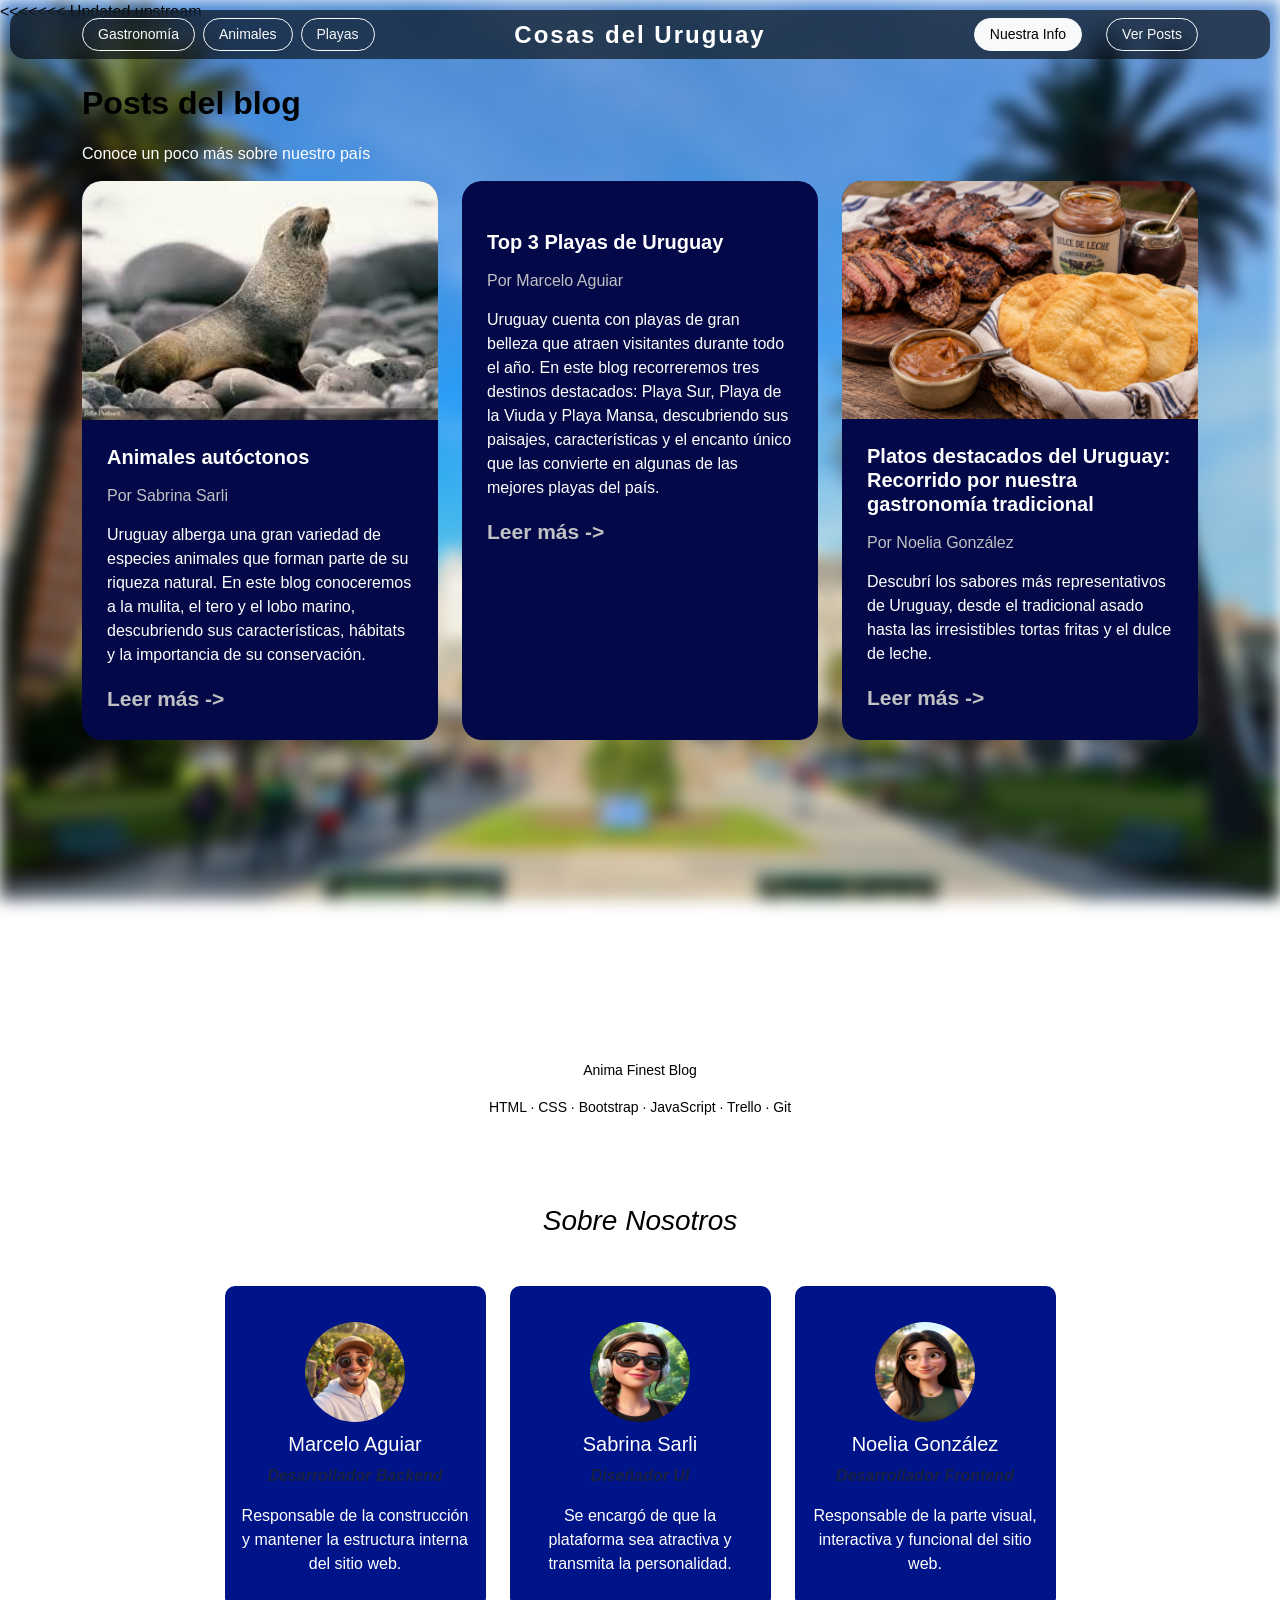
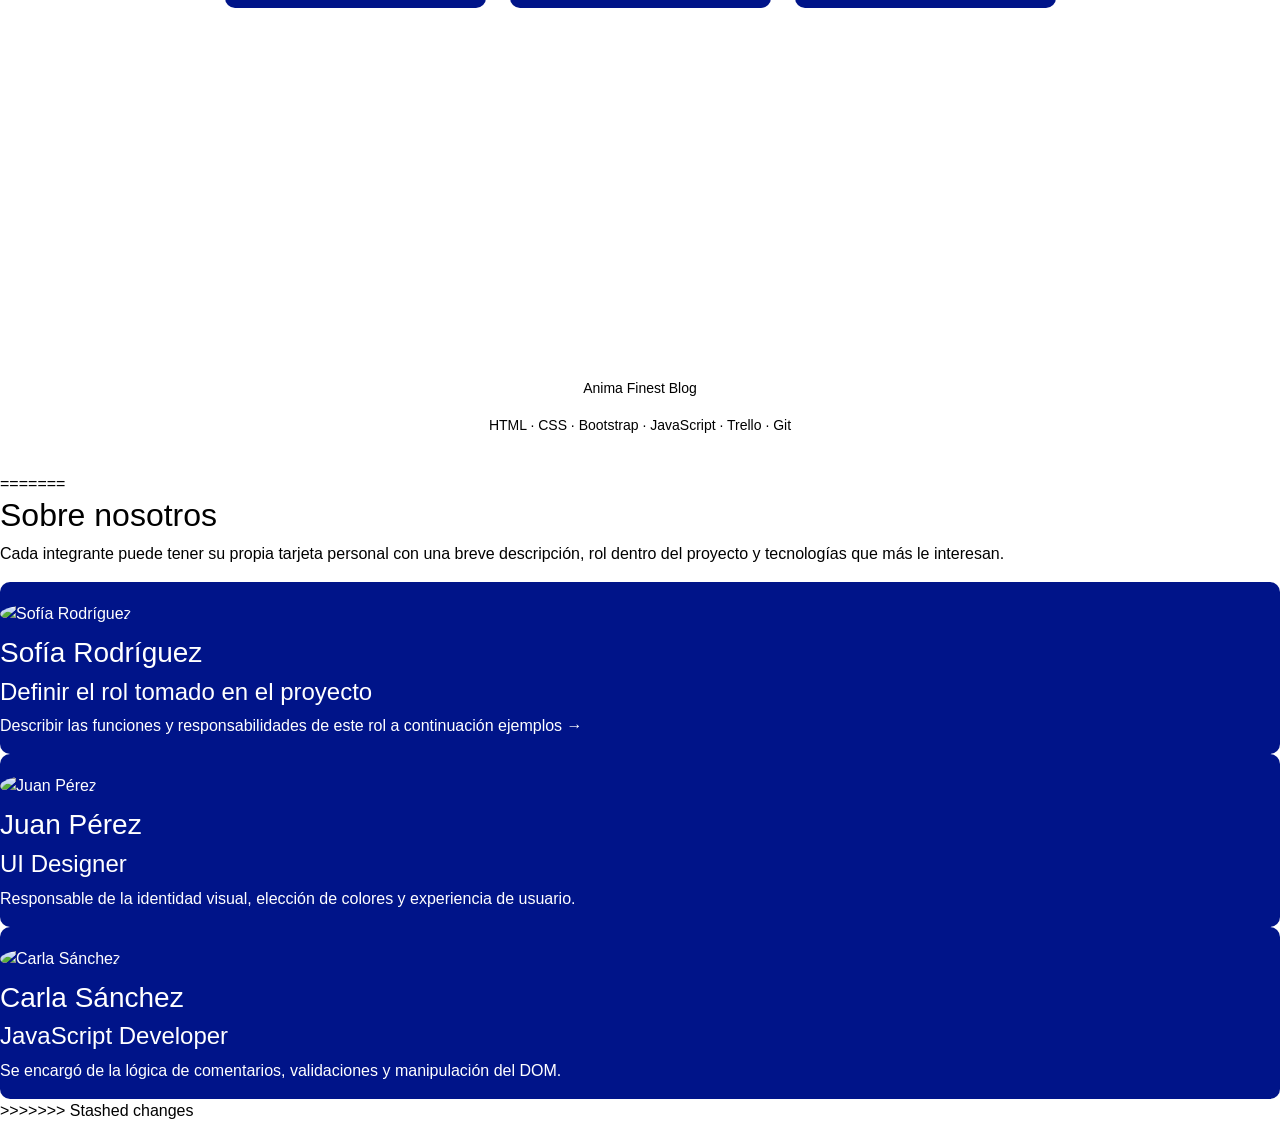
==== index.html @ 92f4dfc9 "Merge branch 'main' into Sabrina" ====
<!DOCTYPE html>
<html lang="es">
<head>
<<<<<<< Updated upstream
<meta charset="UTF-8">
<meta name="viewport" content="width=device-width, initial-scale=1.0">
<title>Sobre nosotros</title>
<link href="https://cdn.jsdelivr.net/npm/bootstrap@5.3.0/dist/css/bootstrap.min.css" rel="stylesheet">
<link rel="stylesheet" href="styles.css">
<style>
    
</style>
</head>
<body>

    <link 
    href="https://cdn.jsdelivr.net/npm/bootstrap@5.3.8/dist/css/bootstrap.min.css" 
    rel="stylesheet" 
    integrity="sha384-sRIl4kxILFvY47J16cr9ZwB07vP4J8+LH7qKQnuqkuIAvNWLzeN8tE5YBujZqJLB" 
    crossorigin="anonymous">
    <meta charset="UTF-8">
    <meta name="viewport" content="width=device-width, initial-scale=1.0">
    <title>Proyecto Blog</title>
    <link rel="stylesheet" href="styles.css">
</head>
<body>
<div class="imagen-fondo"></div>


<nav class="navbar navbar-expand-lg navbar-dark fixed-top custom-navbar">
  <div class="container position-relative">

    
    <div class="d-flex gap-2">
      <a href="Noe.html" class="btn btn-outline-light btn-sm">Gastronomía</a>
      <a href="animales.html" class="btn btn-outline-light btn-sm">Animales</a>
      <a href="Marce.html" class="btn btn-outline-light btn-sm">Playas</a>
    </div>

    
    <a class="navbar-brand titulo-centro">Cosas del Uruguay</a>

  
    <div class="d-flex gap-4">
      <a class="btn btn-light btn-sm">Nuestra Info</a>
      <a href="index.html" class="btn btn-outline-light btn-sm">Ver Posts</a>
    </div>

  </div>
</nav>



    <div class="container">
    <h2 class="titulo-posts">Posts del blog</h2>
    <p class="subtitulo-posts">Conoce un poco más sobre nuestro país</p>
        <div class="row">

            <div class="col">
                <div class="blog">
                <img src="imagenes/dospelosclaro.jpg" class="img-fluid img-post" alt="">
                    <div class="contenido-blog">
                    <h4>Animales autóctonos</h4>
                    <p class="autor">Por Sabrina Sarli</p>
                    <p class="descripcion">Uruguay alberga una gran variedad de especies animales que forman parte de su riqueza natural. 
                        En este blog conoceremos a la mulita, el tero y el lobo marino, descubriendo sus características, hábitats y la importancia de su conservación.</p>
                    <a href="animales.html">Leer más -></a>
                    </div>
                </div>
            </div>

            <div class="col">
                <div class="blog">
                <img src="imagenes/playa de la viuda.jpg" class="img-fluid img-post" alt="">
                    <div class="contenido-blog">
                    <h4> Top 3 Playas de Uruguay</h4>
                    <p class="autor">Por Marcelo Aguiar</p>
                    <p class="descripcion">Uruguay cuenta con playas de gran belleza que atraen visitantes durante todo el año. 
                        En este blog recorreremos tres destinos destacados: Playa Sur, Playa de la Viuda y Playa Mansa, descubriendo sus paisajes, 
                        características y el encanto único que las convierte en algunas de las mejores playas del país.</p>
                    <a href="Marce.html">Leer más -></a>
                    </div>
                </div>
            </div>

            <div class="col">
                <div class="blog">
                <img src="imagenes/gastronomia-blog-noe.png" class="img-fluid img-post" alt="imagen demostrativa de la gastronomía uruguaya, 
                muestra asado, dulce de leche y tortas fritas sobre una mesa">
                    <div class="contenido-blog">
                    <h4>Platos destacados del Uruguay: Recorrido por nuestra gastronomía tradicional</h4>
                    <p class="autor">Por Noelia González</p>
                    <p class="descripcion">Descubrí los sabores más representativos de Uruguay, desde el tradicional asado 
                        hasta las irresistibles tortas fritas y el dulce de leche.</p>
                    <a href="Noe.html">Leer más -></a>
                    </div>
                </div>
            </div>
        </div>
    </div>

     <div id="footer">
    <p>Anima Finest Blog</p>
    <p>HTML · CSS · Bootstrap · JavaScript · Trello · Git</p>
  </div>
    
    <div class="team-section">
<h2 class="text-capitalize fst-italic fs-3">Sobre nosotros</h2>

<div class="container mt-5">
<div class="row justify-content-center">

<div class="col-md-3">
<div class="card p-3">
<img src="/imagenes/marcelo-lentes.png" alt="Marce">
<h5>Marcelo Aguiar</h5>
<p class="text-muted"><b><em>Desarrollador Backend</em></b></p>
<p>Responsable de la construcción y mantener la estructura interna del sitio web.</p>
</div>
</div>

        
<div class="col-md-3">
<div class="card p-3">
<img src="/imagenes/sabrina.jpeg" alt="Sabri">
<h5>Sabrina Sarli</h5>
<p class="text-muted"><b><em>Diseñador UI</em></b></p>
<p>Se encargó de que la plataforma sea atractiva y transmita la personalidad.</p>
</div>
</div>




<div class="col-md-3">
<div class="card p-3">
<img src="/imagenes/WhatsApp Image 2026-06-11 at 22.49.20.jpeg" alt="Noe">
<h5>Noelia González</h5>
<p class="text-muted"><b><em>Desarrollador Frontend</em></b></p>
<p>Responsable de la parte visual, interactiva y funcional del sitio web.</p>
</div>
</div>
</div>
</div>
</div>

<div id="footer">
<p>Anima Finest Blog</p>
<p>HTML · CSS · Bootstrap · JavaScript · Trello · Git</p>
</div>
=======
    <meta charset="UTF-8">
    <meta name="viewport" content="width=device-width, initial-scale=1.0">
    <title>Sobre Nosotros - Tarjetas de Equipo</title>
    <link rel="stylesheet" href="style.css">
</head>
<body>

<div class="about-section">
<h2 class="section-title">Sobre nosotros</h2>
<p class="section-subtitle">Cada integrante puede tener su propia tarjeta personal con una breve descripción, rol dentro del proyecto y tecnologías que más le interesan.</p>

<div class="cards-container">
            
<div class="card">
<div class="persona1-container">
<img src="https://placeholder.com" alt="Sofía Rodríguez" class="avatar">
</div>
<h3 class="name">Sofía Rodríguez</h3>
<h4 class="role">Definir el rol tomado en el proyecto</h4>
<p class="description">Describir las funciones y responsabilidades de este rol a continuación ejemplos →</p>
</div>

            <!-- Tarjeta 2 -->
 <div class="card">
<div class="avatar-container">
<img src="https://placeholder.com" alt="Juan Pérez" class="avatar">
</div>
<h3 class="name">Juan Pérez</h3>
<h4 class="role">UI Designer</h4>
<p class="description">Responsable de la identidad visual, elección de colores y experiencia de usuario.</p>
</div>

            <!-- Tarjeta 3 -->
<div class="card">
<div class="avatar-container">
<img src="https://placeholder.com" alt="Carla Sánchez" class="avatar">
</div>
<h3 class="name">Carla Sánchez</h3>
<h4 class="role">JavaScript Developer</h4>
<p class="description">Se encargó de la lógica de comentarios, validaciones y manipulación del DOM.</p>
</div>

</div>
</div>

>>>>>>> Stashed changes
</body>
</html>
---- styles.css ----
body {
    background-color: rgb(255, 255, 255);
      color: #000000;
      font-family: 'Segoe UI', sans-serif;
    }
    .team-section {
      text-align: center;
      padding: 50px 0;
    }
    .card {
      background-color: rgb(0, 20, 137);
      border: none;
      border-radius: 10px;
      color: #fff;
      transition: transform 0.3s;
    }

    .card img {
      width: 100px;
      height: 100px;
      border-radius: 50%;
      margin: 20px auto 10px;
    }
    #footer {
      text-align: center;
      padding: 20px;
      font-size: 14px;
      color: #000000;
    }
.titulo-posts {
font-weight: bold;
margin-bottom: 15px;
}
.subtitulo-posts{
    color: white;
    margin-bottom: 15px;
}
.blog{
    color: white;
    background-color: rgb(3, 9, 72);
    border-radius: 20px;
    transition: 0.5s;
    overflow: hidden;
    cursor: pointer;
    height: 100%;
}
.blog:hover{
    transform: translateY(-10px);
    box-shadow: 0px 0px 25px rgba(32, 34, 35, 0.5);
}
.img-post{
    width: 100%;
    object-fit: cover;
}
.contenido-blog{
padding: 25px;
}
.contenido-blog h4 {
    font-size: 20px;
    font-weight: bold;
    margin-bottom: 15px;
}
.contenido-blog a{
color: rgb(193, 193, 196);
text-decoration: none;
font-weight: bold;
font-size: 21px;
}
.autor{
    color: rgb(193, 193, 196);
    margin-bottom: 15px;
}
.contenido-blog a:hover{
    color: white;
}
.imagen-fondo {
  height: 100vh;
  background: url('/Imagenes/88.jpg') center/cover no-repeat;
  filter: blur(8px);
  position: fixed;
  top: 0;
  left: 0;
  width: 100%;
  z-index: -1;
}

.titulo-centro {
  position: absolute;
  left: 50%;
  transform: translateX(-50%);
  font-weight: bold;
  font-size: 1.5rem;
  letter-spacing: 2px;
  color: white;
}

.custom-navbar {
  backdrop-filter: blur(10px);
  background: rgba(0, 0, 0, 0.6);
  border-radius: 15px;
  margin: 10px;
}


.nav-link.btn {
  border-radius: 20px;
  padding: 5px 15px;
  transition: 0.3s;
}

.nav-link.btn:hover {
  background-color: white;
  color: black;
}


.btn {
  border-radius: 20px;
  padding: 5px 15px;
}
.titulo-posts {
  margin-top: 60px;
font-weight: bold;
margin-bottom: 15px;
}
.subtitulo-posts{
  margin-top: 20px;
    color: white;
    margin-bottom: 15px;
}
.blog{
    color: white;
    background-color: rgb(3, 9, 72);
    border-radius: 20px;
    transition: 0.5s;
    overflow: hidden;
    cursor: pointer;
    height: 100%;
}
.blog:hover{
    transform: translateY(-10px);
    box-shadow: 0px 0px 25px rgba(32, 34, 35, 0.5);
}
.img-post{
    width: 100%;
    object-fit: cover;
}
.contenido-blog{
padding: 25px;
}
.contenido-blog h4 {
    font-size: 20px;
    font-weight: bold;
    margin-bottom: 15px;
}
.contenido-blog a{
color: rgb(193, 193, 196);
text-decoration: none;
font-weight: bold;
font-size: 21px;
}
.autor{
    color: rgb(193, 193, 196);
    margin-bottom: 15px;
}
.contenido-blog a:hover{
    color: white;
}
.fondo-gastronomia{
background-image: url("/imagenes/gastronomia-blog-fondo.png");
background-size: cover;
background-position: center;
background-repeat: no-repeat;
background-attachment: fixed;
min-height: 100vh;
}

#footer {
      margin-top: 300px;
      text-align: center;
      padding: 20px;
      font-size: 14px;
      color: #000000;
    }
---- styles.css ----
body {
    background-color: rgb(255, 255, 255);
      color: #000000;
      font-family: 'Segoe UI', sans-serif;
    }
    .team-section {
      text-align: center;
      padding: 50px 0;
    }
    .card {
      background-color: rgb(0, 20, 137);
      border: none;
      border-radius: 10px;
      color: #fff;
      transition: transform 0.3s;
    }

    .card img {
      width: 100px;
      height: 100px;
      border-radius: 50%;
      margin: 20px auto 10px;
    }
    #footer {
      text-align: center;
      padding: 20px;
      font-size: 14px;
      color: #000000;
    }
.titulo-posts {
font-weight: bold;
margin-bottom: 15px;
}
.subtitulo-posts{
    color: white;
    margin-bottom: 15px;
}
.blog{
    color: white;
    background-color: rgb(3, 9, 72);
    border-radius: 20px;
    transition: 0.5s;
    overflow: hidden;
    cursor: pointer;
    height: 100%;
}
.blog:hover{
    transform: translateY(-10px);
    box-shadow: 0px 0px 25px rgba(32, 34, 35, 0.5);
}
.img-post{
    width: 100%;
    object-fit: cover;
}
.contenido-blog{
padding: 25px;
}
.contenido-blog h4 {
    font-size: 20px;
    font-weight: bold;
    margin-bottom: 15px;
}
.contenido-blog a{
color: rgb(193, 193, 196);
text-decoration: none;
font-weight: bold;
font-size: 21px;
}
.autor{
    color: rgb(193, 193, 196);
    margin-bottom: 15px;
}
.contenido-blog a:hover{
    color: white;
}
.imagen-fondo {
  height: 100vh;
  background: url('/Imagenes/88.jpg') center/cover no-repeat;
  filter: blur(8px);
  position: fixed;
  top: 0;
  left: 0;
  width: 100%;
  z-index: -1;
}

.titulo-centro {
  position: absolute;
  left: 50%;
  transform: translateX(-50%);
  font-weight: bold;
  font-size: 1.5rem;
  letter-spacing: 2px;
  color: white;
}

.custom-navbar {
  backdrop-filter: blur(10px);
  background: rgba(0, 0, 0, 0.6);
  border-radius: 15px;
  margin: 10px;
}


.nav-link.btn {
  border-radius: 20px;
  padding: 5px 15px;
  transition: 0.3s;
}

.nav-link.btn:hover {
  background-color: white;
  color: black;
}


.btn {
  border-radius: 20px;
  padding: 5px 15px;
}
.titulo-posts {
  margin-top: 60px;
font-weight: bold;
margin-bottom: 15px;
}
.subtitulo-posts{
  margin-top: 20px;
    color: white;
    margin-bottom: 15px;
}
.blog{
    color: white;
    background-color: rgb(3, 9, 72);
    border-radius: 20px;
    transition: 0.5s;
    overflow: hidden;
    cursor: pointer;
    height: 100%;
}
.blog:hover{
    transform: translateY(-10px);
    box-shadow: 0px 0px 25px rgba(32, 34, 35, 0.5);
}
.img-post{
    width: 100%;
    object-fit: cover;
}
.contenido-blog{
padding: 25px;
}
.contenido-blog h4 {
    font-size: 20px;
    font-weight: bold;
    margin-bottom: 15px;
}
.contenido-blog a{
color: rgb(193, 193, 196);
text-decoration: none;
font-weight: bold;
font-size: 21px;
}
.autor{
    color: rgb(193, 193, 196);
    margin-bottom: 15px;
}
.contenido-blog a:hover{
    color: white;
}
.fondo-gastronomia{
background-image: url("/imagenes/gastronomia-blog-fondo.png");
background-size: cover;
background-position: center;
background-repeat: no-repeat;
background-attachment: fixed;
min-height: 100vh;
}

#footer {
      margin-top: 300px;
      text-align: center;
      padding: 20px;
      font-size: 14px;
      color: #000000;
    }
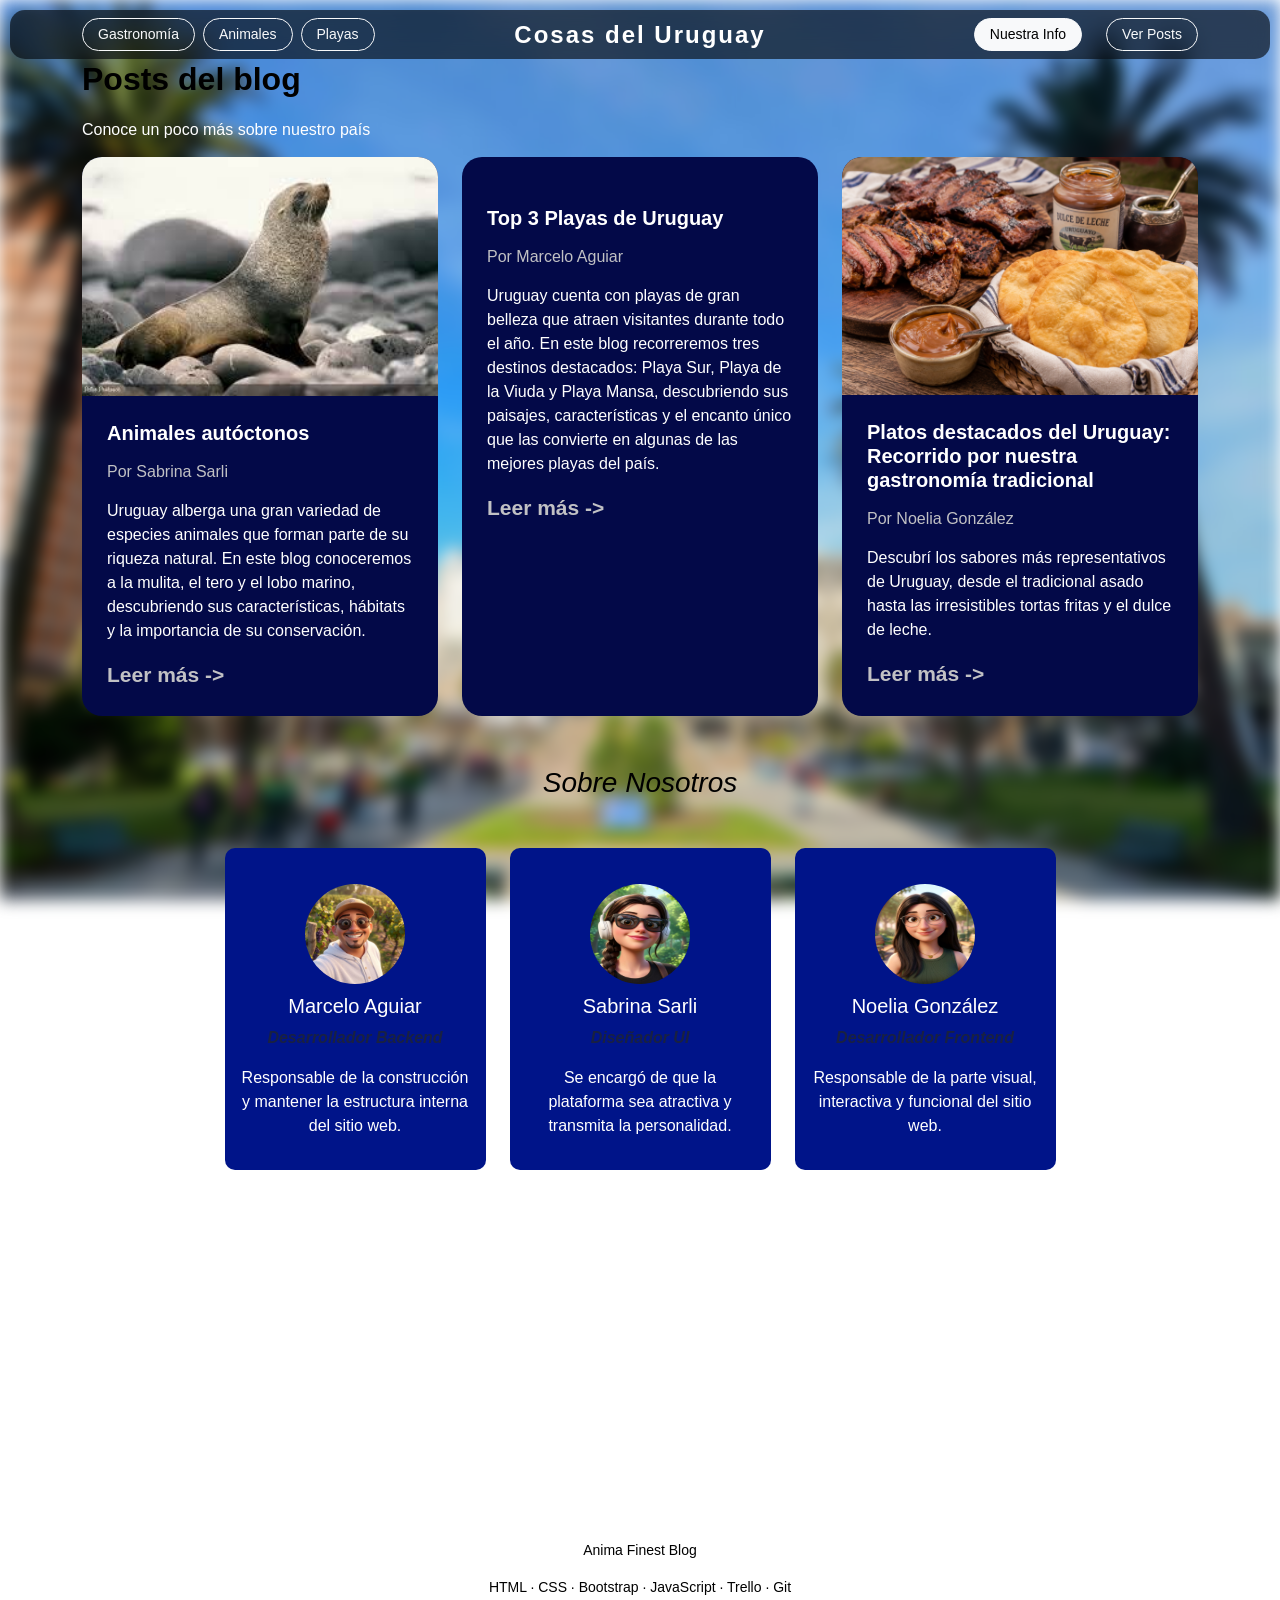
==== commit 0f95aa2e: "solucion-4" ====
--- a/index.html
+++ b/index.html
@@ -1,7 +1,6 @@
 <!DOCTYPE html>
 <html lang="es">
 <head>
-<<<<<<< Updated upstream
 <meta charset="UTF-8">
 <meta name="viewport" content="width=device-width, initial-scale=1.0">
 <title>Sobre nosotros</title>
@@ -21,6 +20,7 @@
     <meta charset="UTF-8">
     <meta name="viewport" content="width=device-width, initial-scale=1.0">
     <title>Proyecto Blog</title>
+    <link href="https://cdn.jsdelivr.net/npm/bootstrap@5.3.8/dist/css/bootstrap.min.css" rel="stylesheet" integrity="sha384-sRIl4kxILFvY47J16cr9ZwB07vP4J8+LH7qKQnuqkuIAvNWLzeN8tE5YBujZqJLB" crossorigin="anonymous">
     <link rel="stylesheet" href="styles.css">
 </head>
 <body>
@@ -98,11 +98,6 @@
             </div>
         </div>
     </div>
-
-     <div id="footer">
-    <p>Anima Finest Blog</p>
-    <p>HTML · CSS · Bootstrap · JavaScript · Trello · Git</p>
-  </div>
     
     <div class="team-section">
 <h2 class="text-capitalize fst-italic fs-3">Sobre nosotros</h2>
@@ -148,52 +143,8 @@
 <p>Anima Finest Blog</p>
 <p>HTML · CSS · Bootstrap · JavaScript · Trello · Git</p>
 </div>
-=======
-    <meta charset="UTF-8">
-    <meta name="viewport" content="width=device-width, initial-scale=1.0">
-    <title>Sobre Nosotros - Tarjetas de Equipo</title>
-    <link rel="stylesheet" href="style.css">
-</head>
-<body>
-
-<div class="about-section">
-<h2 class="section-title">Sobre nosotros</h2>
-<p class="section-subtitle">Cada integrante puede tener su propia tarjeta personal con una breve descripción, rol dentro del proyecto y tecnologías que más le interesan.</p>
-
-<div class="cards-container">
-            
-<div class="card">
-<div class="persona1-container">
-<img src="https://placeholder.com" alt="Sofía Rodríguez" class="avatar">
-</div>
-<h3 class="name">Sofía Rodríguez</h3>
-<h4 class="role">Definir el rol tomado en el proyecto</h4>
-<p class="description">Describir las funciones y responsabilidades de este rol a continuación ejemplos →</p>
-</div>
-
-            <!-- Tarjeta 2 -->
- <div class="card">
-<div class="avatar-container">
-<img src="https://placeholder.com" alt="Juan Pérez" class="avatar">
-</div>
-<h3 class="name">Juan Pérez</h3>
-<h4 class="role">UI Designer</h4>
-<p class="description">Responsable de la identidad visual, elección de colores y experiencia de usuario.</p>
-</div>
-
-            <!-- Tarjeta 3 -->
-<div class="card">
-<div class="avatar-container">
-<img src="https://placeholder.com" alt="Carla Sánchez" class="avatar">
-</div>
-<h3 class="name">Carla Sánchez</h3>
-<h4 class="role">JavaScript Developer</h4>
-<p class="description">Se encargó de la lógica de comentarios, validaciones y manipulación del DOM.</p>
-</div>
-
-</div>
-</div>
-
->>>>>>> Stashed changes
+ 
 </body>
 </html>
+
+
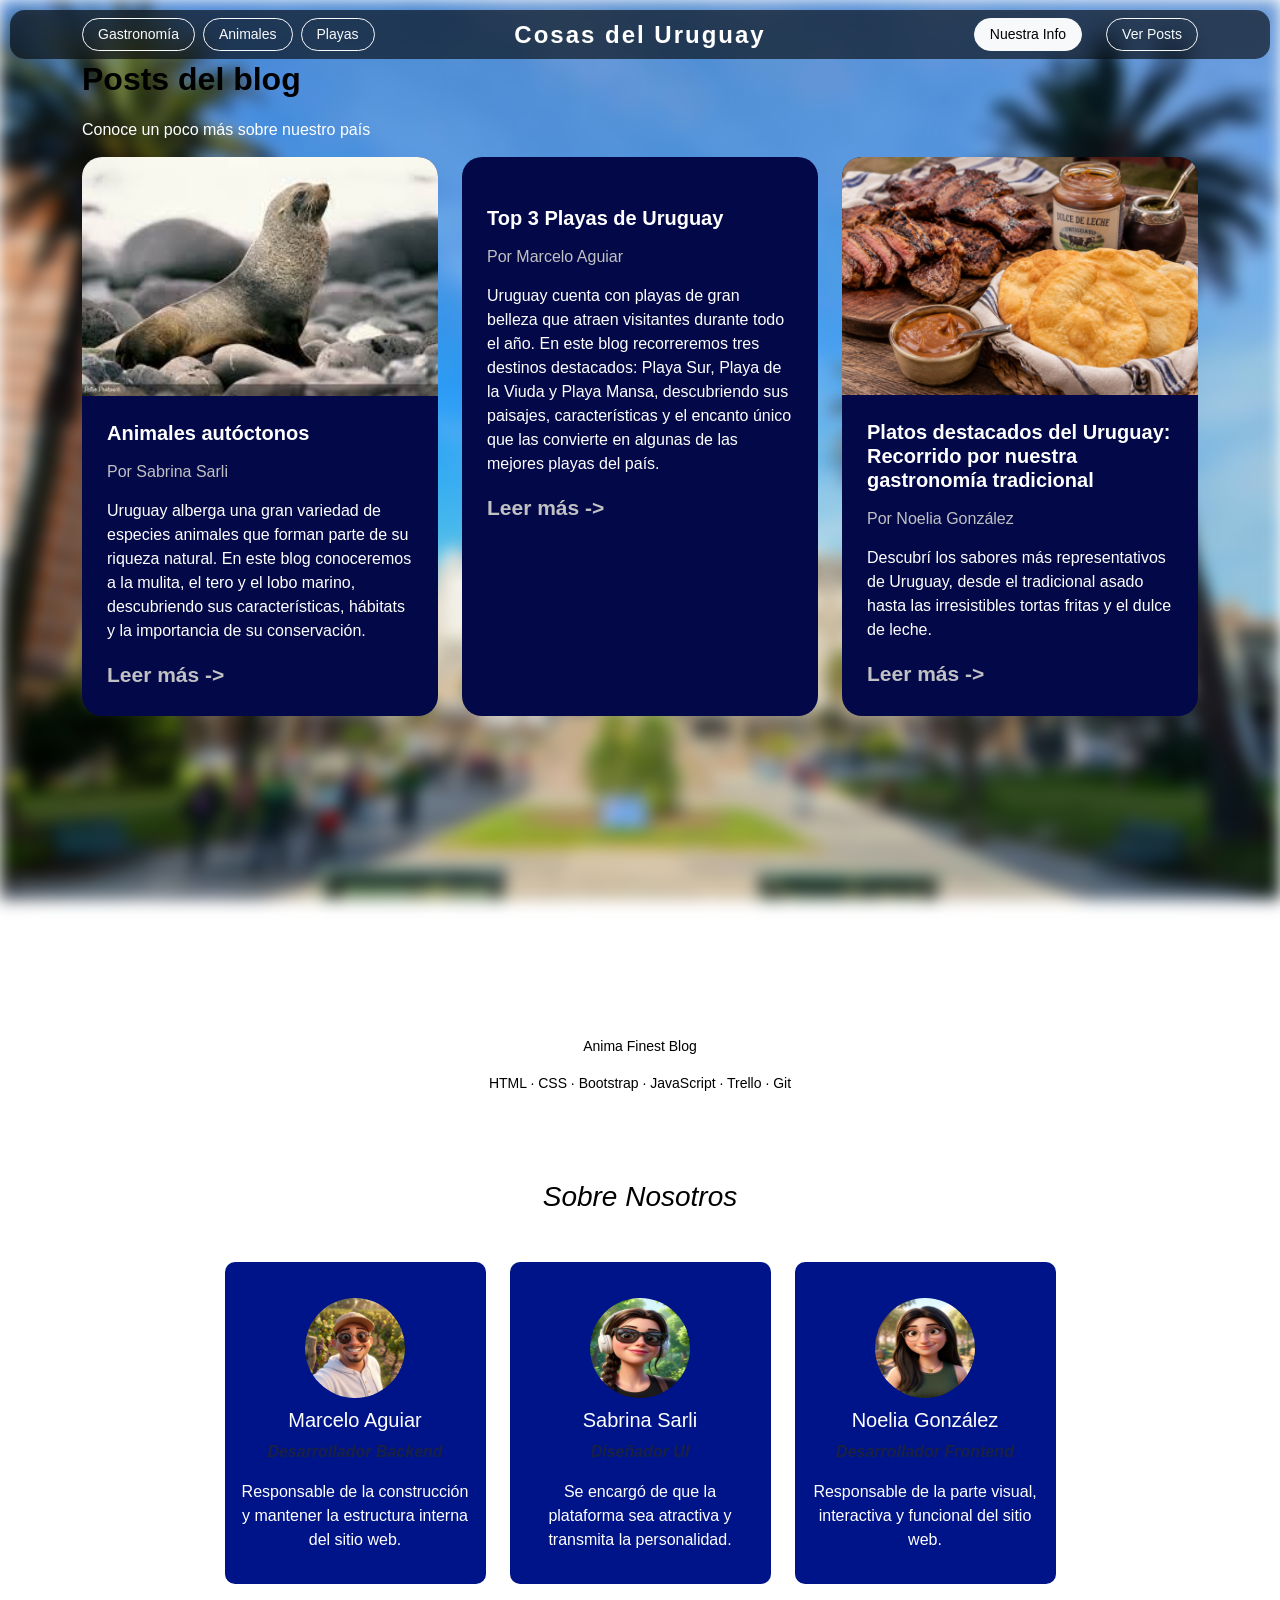
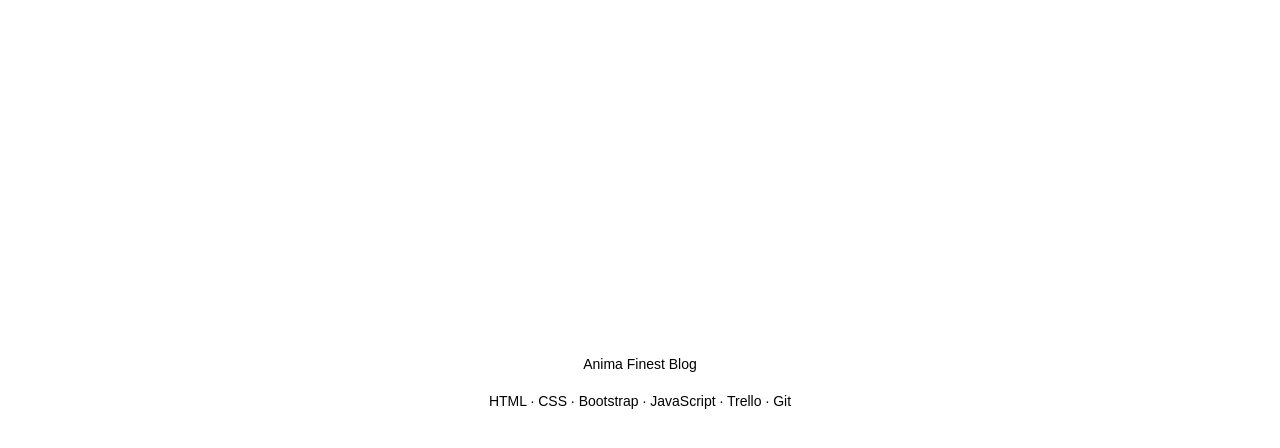
==== commit a551a710: "Merge branch 'Sabrina' of https://github.com/marceloaguiar-11/Cositas-de-Uruguay into Sabrina" ====
--- a/index.html
+++ b/index.html
@@ -20,7 +20,6 @@
     <meta charset="UTF-8">
     <meta name="viewport" content="width=device-width, initial-scale=1.0">
     <title>Proyecto Blog</title>
-    <link href="https://cdn.jsdelivr.net/npm/bootstrap@5.3.8/dist/css/bootstrap.min.css" rel="stylesheet" integrity="sha384-sRIl4kxILFvY47J16cr9ZwB07vP4J8+LH7qKQnuqkuIAvNWLzeN8tE5YBujZqJLB" crossorigin="anonymous">
     <link rel="stylesheet" href="styles.css">
 </head>
 <body>
@@ -98,6 +97,11 @@
             </div>
         </div>
     </div>
+
+     <div id="footer">
+    <p>Anima Finest Blog</p>
+    <p>HTML · CSS · Bootstrap · JavaScript · Trello · Git</p>
+  </div>
     
     <div class="team-section">
 <h2 class="text-capitalize fst-italic fs-3">Sobre nosotros</h2>
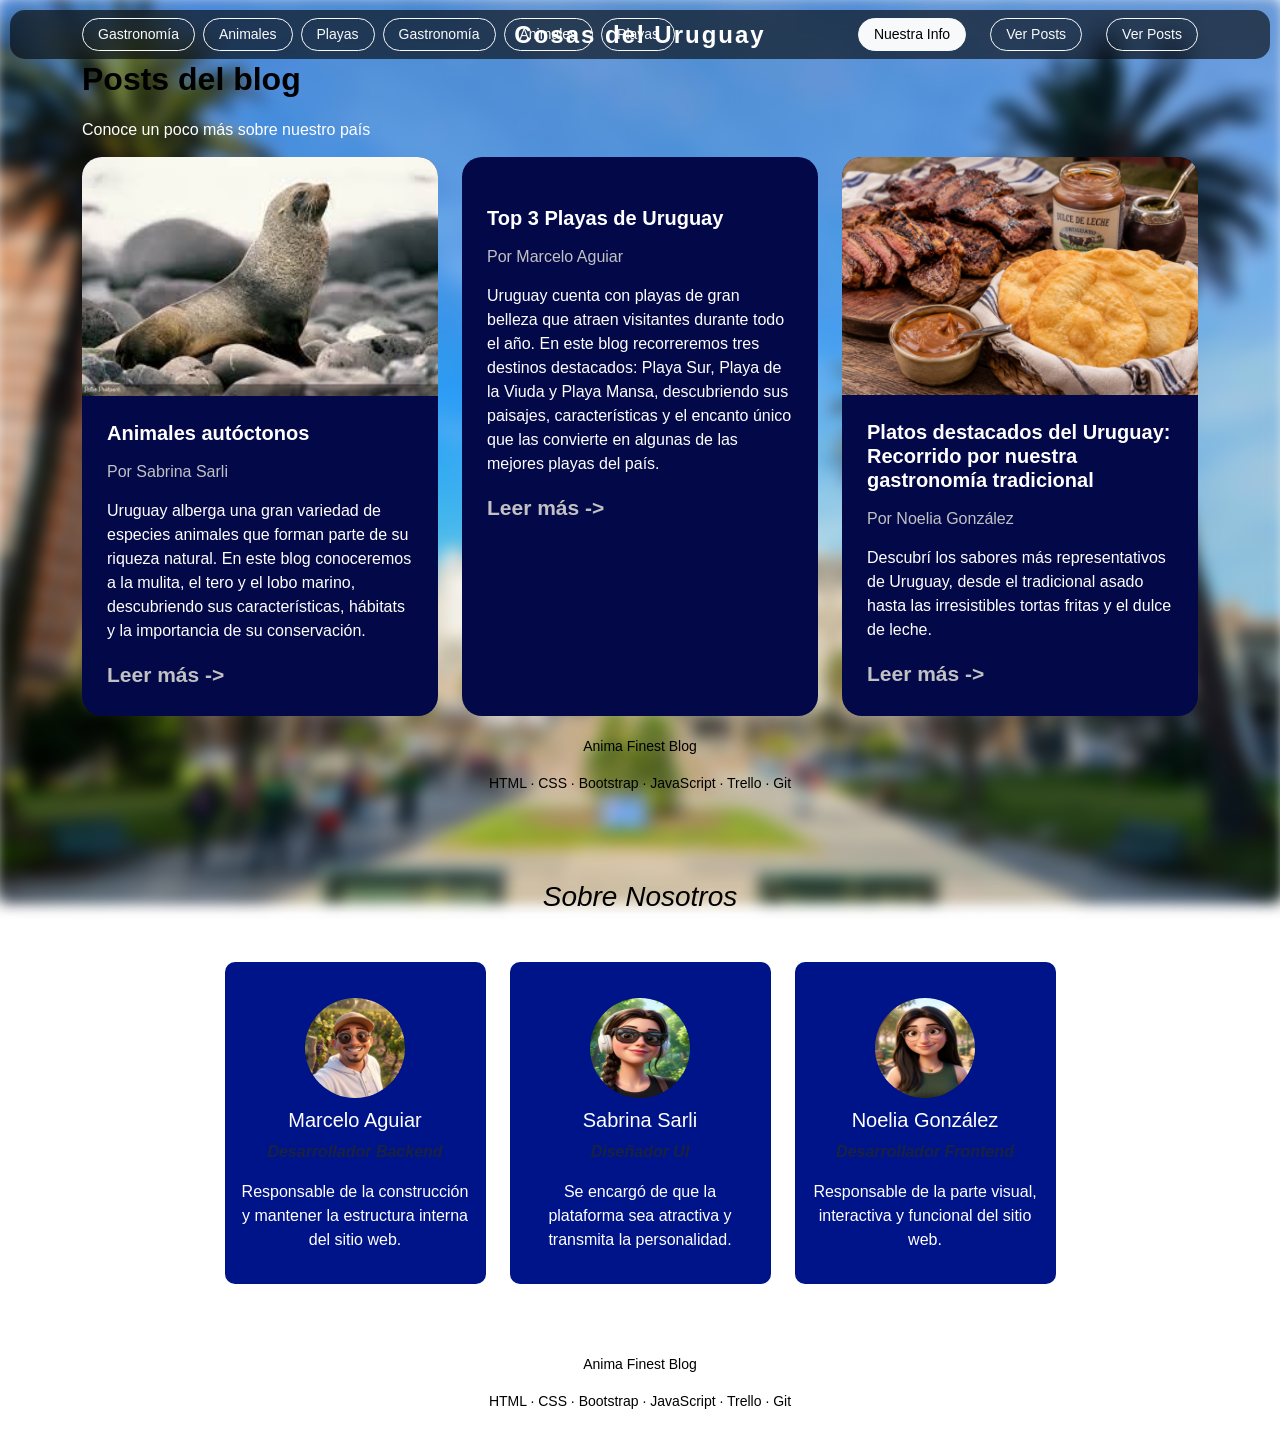
==== commit aa0a9286: "Merge branch 'Noelia' into main" ====
--- a/index.html
+++ b/index.html
@@ -34,6 +34,9 @@
       <a href="Noe.html" class="btn btn-outline-light btn-sm">Gastronomía</a>
       <a href="animales.html" class="btn btn-outline-light btn-sm">Animales</a>
       <a href="Marce.html" class="btn btn-outline-light btn-sm">Playas</a>
+      <a class="btn btn-outline-light btn-sm">Gastronomía</a>
+      <a class="btn btn-outline-light btn-sm">Animales</a>
+      <a class="btn btn-outline-light btn-sm">Playas</a>
     </div>
 
     
@@ -43,6 +46,7 @@
     <div class="d-flex gap-4">
       <a class="btn btn-light btn-sm">Nuestra Info</a>
       <a href="index.html" class="btn btn-outline-light btn-sm">Ver Posts</a>
+      <a class="btn btn-outline-light btn-sm">Ver Posts</a>
     </div>
 
   </div>
@@ -148,6 +152,12 @@
 <p>HTML · CSS · Bootstrap · JavaScript · Trello · Git</p>
 </div>
  
+    
+    <div class="imagen-fondo"></div>
+
+
+
+
 </body>
 </html>
 
--- a/styles.css
+++ b/styles.css
@@ -165,16 +165,6 @@
 }
 .contenido-blog a:hover{
     color: white;
-}
-.fondo-gastronomia{
-background-image: url("/imagenes/gastronomia-blog-fondo.png");
-background-size: cover;
-background-position: center;
-background-repeat: no-repeat;
-background-attachment: fixed;
-min-height: 100vh;
-}
-
 #footer {
       margin-top: 300px;
       text-align: center;
--- a/styles.css
+++ b/styles.css
@@ -165,16 +165,6 @@
 }
 .contenido-blog a:hover{
     color: white;
-}
-.fondo-gastronomia{
-background-image: url("/imagenes/gastronomia-blog-fondo.png");
-background-size: cover;
-background-position: center;
-background-repeat: no-repeat;
-background-attachment: fixed;
-min-height: 100vh;
-}
-
 #footer {
       margin-top: 300px;
       text-align: center;
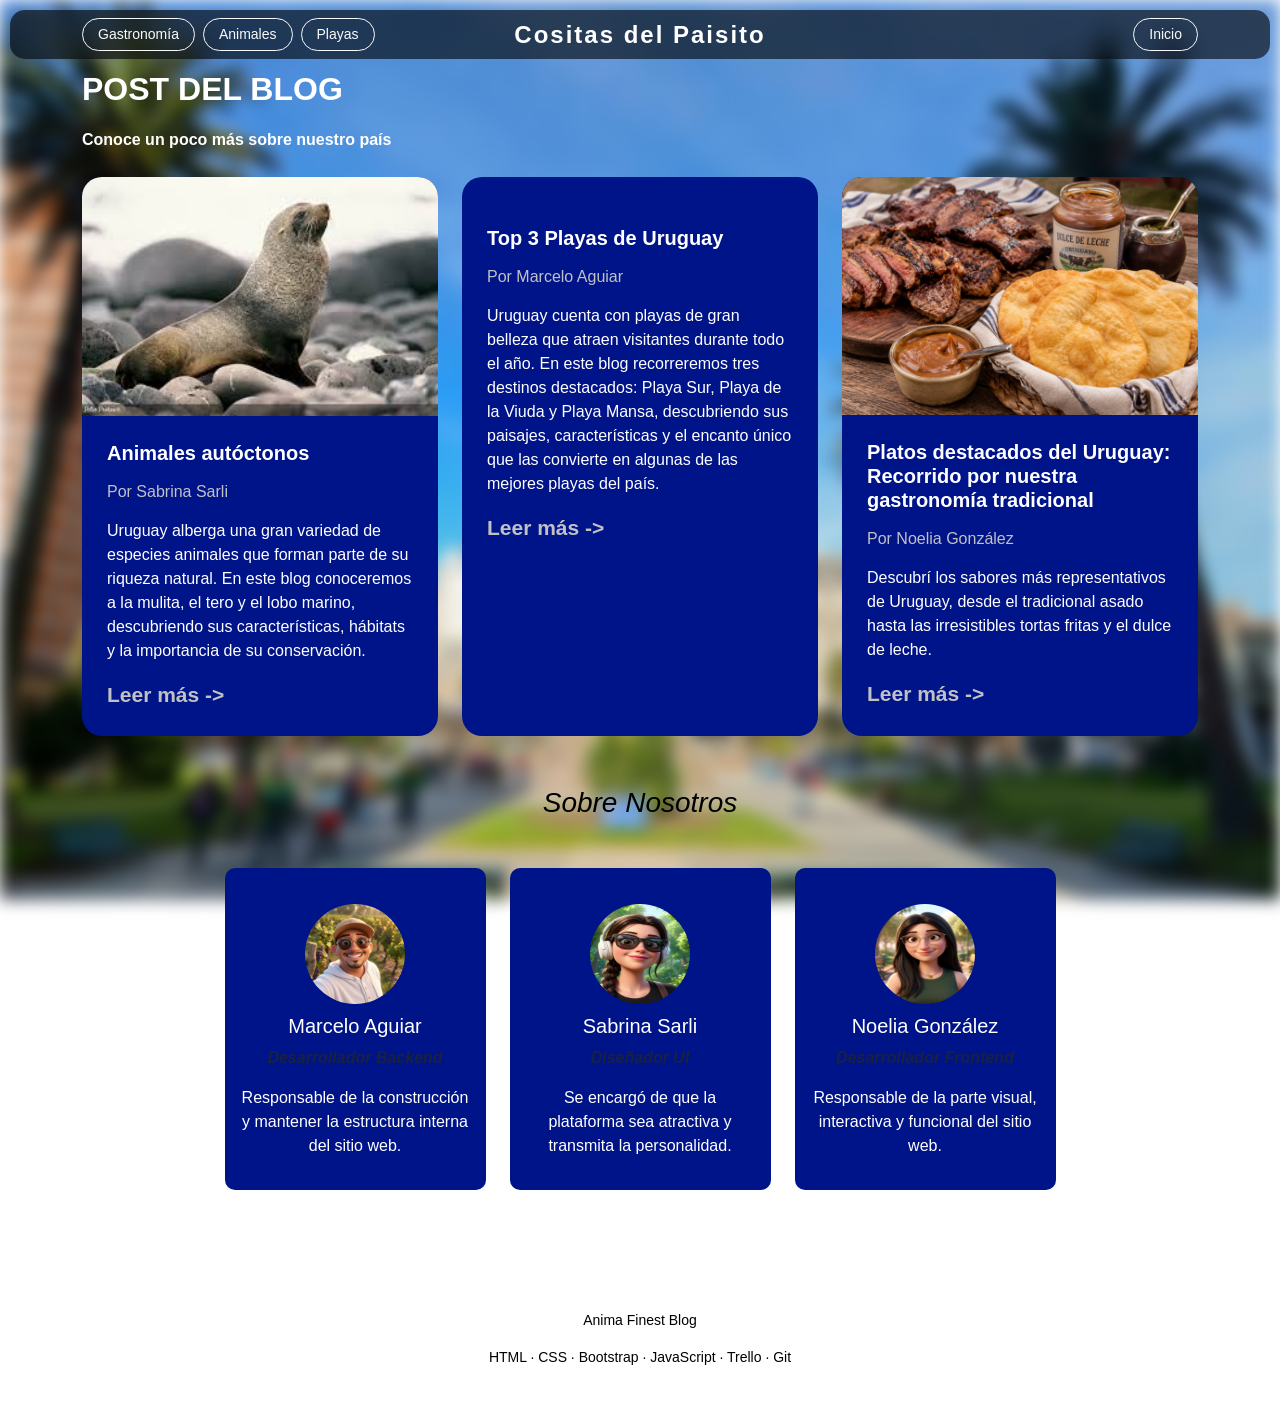
==== commit 4797ca52: "prueba-definitiva" ====
--- a/index.html
+++ b/index.html
@@ -3,62 +3,32 @@
 <head>
 <meta charset="UTF-8">
 <meta name="viewport" content="width=device-width, initial-scale=1.0">
-<title>Sobre nosotros</title>
+<title>Cositas del Paisito</title>
 <link href="https://cdn.jsdelivr.net/npm/bootstrap@5.3.0/dist/css/bootstrap.min.css" rel="stylesheet">
 <link rel="stylesheet" href="styles.css">
-<style>
-    
-</style>
 </head>
 <body>
 
-    <link 
-    href="https://cdn.jsdelivr.net/npm/bootstrap@5.3.8/dist/css/bootstrap.min.css" 
-    rel="stylesheet" 
-    integrity="sha384-sRIl4kxILFvY47J16cr9ZwB07vP4J8+LH7qKQnuqkuIAvNWLzeN8tE5YBujZqJLB" 
-    crossorigin="anonymous">
-    <meta charset="UTF-8">
-    <meta name="viewport" content="width=device-width, initial-scale=1.0">
-    <title>Proyecto Blog</title>
-    <link rel="stylesheet" href="styles.css">
-</head>
-<body>
 <div class="imagen-fondo"></div>
-
 
 <nav class="navbar navbar-expand-lg navbar-dark fixed-top custom-navbar">
   <div class="container position-relative">
-
-    
     <div class="d-flex gap-2">
       <a href="Noe.html" class="btn btn-outline-light btn-sm">Gastronomía</a>
       <a href="animales.html" class="btn btn-outline-light btn-sm">Animales</a>
       <a href="Marce.html" class="btn btn-outline-light btn-sm">Playas</a>
-      <a class="btn btn-outline-light btn-sm">Gastronomía</a>
-      <a class="btn btn-outline-light btn-sm">Animales</a>
-      <a class="btn btn-outline-light btn-sm">Playas</a>
     </div>
-
-    
-    <a class="navbar-brand titulo-centro">Cosas del Uruguay</a>
-
-  
+    <a class="navbar-brand titulo-centro">Cositas del Paisito</a>
     <div class="d-flex gap-4">
-      <a class="btn btn-light btn-sm">Nuestra Info</a>
-      <a href="index.html" class="btn btn-outline-light btn-sm">Ver Posts</a>
-      <a class="btn btn-outline-light btn-sm">Ver Posts</a>
+      <a href="index.html" class="btn btn-outline-light btn-sm">Inicio</a>
     </div>
-
   </div>
 </nav>
 
-
-
     <div class="container">
-    <h2 class="titulo-posts">Posts del blog</h2>
+    <h2 class="titulo-posts">POST DEL BLOG</h2>
     <p class="subtitulo-posts">Conoce un poco más sobre nuestro país</p>
         <div class="row">
-
             <div class="col">
                 <div class="blog">
                 <img src="imagenes/dospelosclaro.jpg" class="img-fluid img-post" alt="">
@@ -101,50 +71,40 @@
             </div>
         </div>
     </div>
-
-     <div id="footer">
-    <p>Anima Finest Blog</p>
-    <p>HTML · CSS · Bootstrap · JavaScript · Trello · Git</p>
-  </div>
     
     <div class="team-section">
-<h2 class="text-capitalize fst-italic fs-3">Sobre nosotros</h2>
-
-<div class="container mt-5">
-<div class="row justify-content-center">
-
-<div class="col-md-3">
-<div class="card p-3">
-<img src="/imagenes/marcelo-lentes.png" alt="Marce">
-<h5>Marcelo Aguiar</h5>
-<p class="text-muted"><b><em>Desarrollador Backend</em></b></p>
-<p>Responsable de la construcción y mantener la estructura interna del sitio web.</p>
-</div>
-</div>
+    <h2 class="text-capitalize fst-italic fs-3">Sobre nosotros</h2>
+    <div class="container mt-5">
+        <div class="row justify-content-center">
+            <div class="col-md-3">
+                <div class="card p-3">
+                <img src="/imagenes/marcelo-lentes.png" alt="Marce">
+                <h5>Marcelo Aguiar</h5>
+                <p class="text-muted"><b><em>Desarrollador Backend</em></b></p>
+                <p>Responsable de la construcción y mantener la estructura interna del sitio web.</p>
+                </div>
+            </div>
 
         
-<div class="col-md-3">
-<div class="card p-3">
-<img src="/imagenes/sabrina.jpeg" alt="Sabri">
-<h5>Sabrina Sarli</h5>
-<p class="text-muted"><b><em>Diseñador UI</em></b></p>
-<p>Se encargó de que la plataforma sea atractiva y transmita la personalidad.</p>
-</div>
-</div>
+            <div class="col-md-3">
+                <div class="card p-3">
+                    <img src="/imagenes/sabrina.jpeg" alt="Sabri">
+                    <h5>Sabrina Sarli</h5>
+                    <p class="text-muted"><b><em>Diseñador UI</em></b></p>
+                    <p>Se encargó de que la plataforma sea atractiva y transmita la personalidad.</p>
+                </div>
+            </div>
 
-
-
-
-<div class="col-md-3">
-<div class="card p-3">
-<img src="/imagenes/WhatsApp Image 2026-06-11 at 22.49.20.jpeg" alt="Noe">
-<h5>Noelia González</h5>
-<p class="text-muted"><b><em>Desarrollador Frontend</em></b></p>
-<p>Responsable de la parte visual, interactiva y funcional del sitio web.</p>
-</div>
-</div>
-</div>
-</div>
+            <div class="col-md-3">
+                <div class="card p-3">
+                    <img src="/imagenes/WhatsApp Image 2026-06-11 at 22.49.20.jpeg" alt="Noe">
+                    <h5>Noelia González</h5>
+                    <p class="text-muted"><b><em>Desarrollador Frontend</em></b></p>
+                    <p>Responsable de la parte visual, interactiva y funcional del sitio web.</p>
+                </div>
+            </div>
+        </div>
+    </div>
 </div>
 
 <div id="footer">
@@ -152,12 +112,6 @@
 <p>HTML · CSS · Bootstrap · JavaScript · Trello · Git</p>
 </div>
  
-    
-    <div class="imagen-fondo"></div>
-
-
-
-
 </body>
 </html>
 
--- a/styles.css
+++ b/styles.css
@@ -1,43 +1,38 @@
 body {
-    background-color: rgb(255, 255, 255);
-      color: #000000;
-      font-family: 'Segoe UI', sans-serif;
-    }
-    .team-section {
-      text-align: center;
-      padding: 50px 0;
-    }
-    .card {
-      background-color: rgb(0, 20, 137);
-      border: none;
-      border-radius: 10px;
-      color: #fff;
-      transition: transform 0.3s;
-    }
-
-    .card img {
-      width: 100px;
-      height: 100px;
-      border-radius: 50%;
-      margin: 20px auto 10px;
-    }
-    #footer {
-      text-align: center;
-      padding: 20px;
-      font-size: 14px;
-      color: #000000;
-    }
+background-color: rgb(255, 255, 255);
+  color: #000000;
+  font-family: 'Segoe UI', sans-serif;
+}
+.team-section {
+  text-align: center;
+  padding: 50px 0;
+}
+.card {
+  background-color: rgb(0, 20, 137);
+  border: none;
+  border-radius: 10px;
+  color: #fff;
+  transition: transform 0.3s;
+}
+.card img {
+  width: 100px;
+  height: 100px;
+  border-radius: 50%;
+  margin: 20px auto 10px;
+}
 .titulo-posts {
+color: #fff;
+padding-top: 10px;
 font-weight: bold;
-margin-bottom: 15px;
 }
 .subtitulo-posts{
-    color: white;
-    margin-bottom: 15px;
+color: white;
+font-weight: bold;
+padding-bottom: 10px;
 }
 .blog{
     color: white;
-    background-color: rgb(3, 9, 72);
+    background-color:rgb(0, 20, 137);
     border-radius: 20px;
     transition: 0.5s;
     overflow: hidden;
@@ -83,7 +78,6 @@
   width: 100%;
   z-index: -1;
 }
-
 .titulo-centro {
   position: absolute;
   left: 50%;
@@ -93,82 +87,39 @@
   letter-spacing: 2px;
   color: white;
 }
-
 .custom-navbar {
   backdrop-filter: blur(10px);
   background: rgba(0, 0, 0, 0.6);
   border-radius: 15px;
   margin: 10px;
 }
-
-
 .nav-link.btn {
   border-radius: 20px;
   padding: 5px 15px;
   transition: 0.3s;
 }
-
 .nav-link.btn:hover {
   background-color: white;
   color: black;
 }
-
-
 .btn {
   border-radius: 20px;
   padding: 5px 15px;
 }
 .titulo-posts {
-  margin-top: 60px;
+margin-top: 60px;
 font-weight: bold;
 margin-bottom: 15px;
 }
 .subtitulo-posts{
-  margin-top: 20px;
-    color: white;
-    margin-bottom: 15px;
+margin-top: 20px;
+  color: white;
+  margin-bottom: 15px;
 }
-.blog{
-    color: white;
-    background-color: rgb(3, 9, 72);
-    border-radius: 20px;
-    transition: 0.5s;
-    overflow: hidden;
-    cursor: pointer;
-    height: 100%;
-}
-.blog:hover{
-    transform: translateY(-10px);
-    box-shadow: 0px 0px 25px rgba(32, 34, 35, 0.5);
-}
-.img-post{
-    width: 100%;
-    object-fit: cover;
-}
-.contenido-blog{
-padding: 25px;
-}
-.contenido-blog h4 {
-    font-size: 20px;
-    font-weight: bold;
-    margin-bottom: 15px;
-}
-.contenido-blog a{
-color: rgb(193, 193, 196);
-text-decoration: none;
-font-weight: bold;
-font-size: 21px;
-}
-.autor{
-    color: rgb(193, 193, 196);
-    margin-bottom: 15px;
-}
-.contenido-blog a:hover{
-    color: white;
 #footer {
-      margin-top: 300px;
-      text-align: center;
-      padding: 20px;
-      font-size: 14px;
-      color: #000000;
-    }
+margin-top: 50px;
+text-align: center;
+padding: 20px;
+font-size: 14px;
+color: #000000;
+}
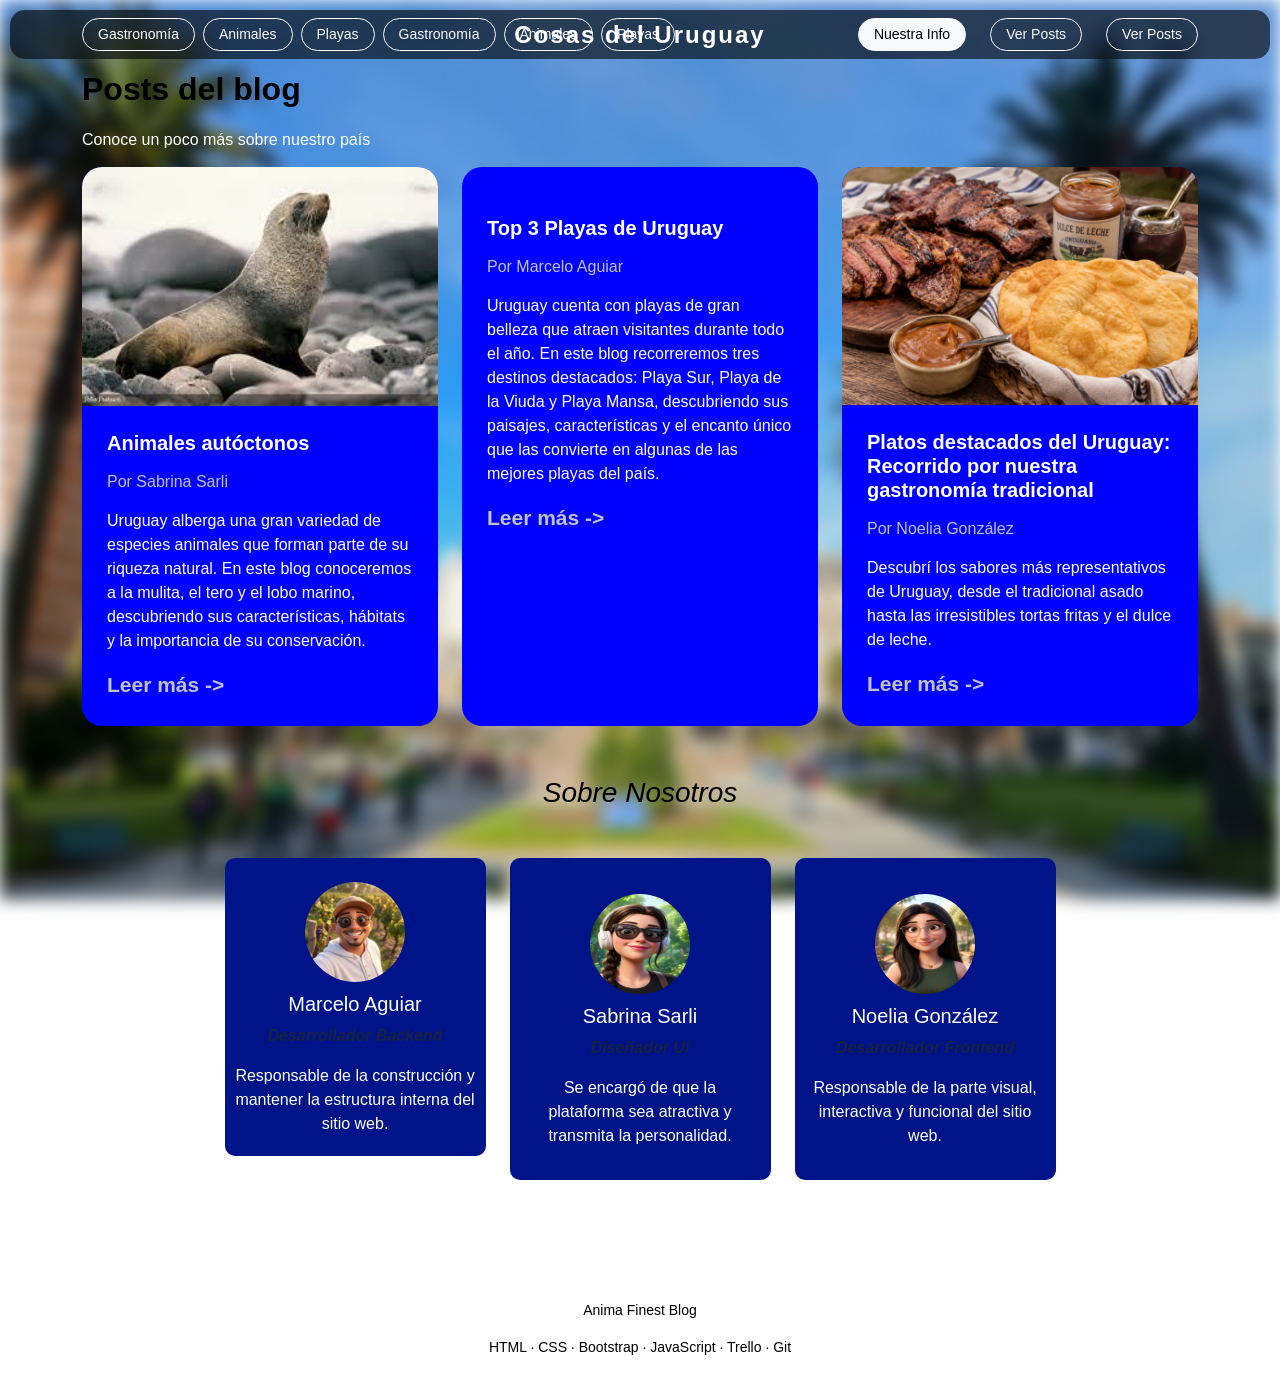
==== commit 6208eb45: "comit" ====
--- a/index.html
+++ b/index.html
@@ -3,32 +3,56 @@
 <head>
 <meta charset="UTF-8">
 <meta name="viewport" content="width=device-width, initial-scale=1.0">
-<title>Cositas del Paisito</title>
-<link href="https://cdn.jsdelivr.net/npm/bootstrap@5.3.0/dist/css/bootstrap.min.css" rel="stylesheet">
-<link rel="stylesheet" href="styles.css">
+
+<body>
+
+    <link 
+    href="https://cdn.jsdelivr.net/npm/bootstrap@5.3.8/dist/css/bootstrap.min.css" 
+    rel="stylesheet" 
+    integrity="sha384-sRIl4kxILFvY47J16cr9ZwB07vP4J8+LH7qKQnuqkuIAvNWLzeN8tE5YBujZqJLB" 
+    crossorigin="anonymous">
+    <meta charset="UTF-8">
+    <meta name="viewport" content="width=device-width, initial-scale=1.0">
+    <title>Proyecto Blog</title>
+    <link rel="stylesheet" href="styles.css">
 </head>
-<body>
 
 <div class="imagen-fondo"></div>
 
+
 <nav class="navbar navbar-expand-lg navbar-dark fixed-top custom-navbar">
   <div class="container position-relative">
+
+    
     <div class="d-flex gap-2">
       <a href="Noe.html" class="btn btn-outline-light btn-sm">Gastronomía</a>
       <a href="animales.html" class="btn btn-outline-light btn-sm">Animales</a>
       <a href="Marce.html" class="btn btn-outline-light btn-sm">Playas</a>
+      <a class="btn btn-outline-light btn-sm">Gastronomía</a>
+      <a class="btn btn-outline-light btn-sm">Animales</a>
+      <a class="btn btn-outline-light btn-sm">Playas</a>
     </div>
-    <a class="navbar-brand titulo-centro">Cositas del Paisito</a>
+
+    
+    <a class="navbar-brand titulo-centro">Cosas del Uruguay</a>
+
+  
     <div class="d-flex gap-4">
-      <a href="index.html" class="btn btn-outline-light btn-sm">Inicio</a>
+      <a class="btn btn-light btn-sm">Nuestra Info</a>
+      <a href="index.html" class="btn btn-outline-light btn-sm">Ver Posts</a>
+      <a class="btn btn-outline-light btn-sm">Ver Posts</a>
     </div>
+
   </div>
 </nav>
 
+
+
     <div class="container">
-    <h2 class="titulo-posts">POST DEL BLOG</h2>
+    <h2 class="titulo-posts">Posts del blog</h2>
     <p class="subtitulo-posts">Conoce un poco más sobre nuestro país</p>
         <div class="row">
+
             <div class="col">
                 <div class="blog">
                 <img src="imagenes/dospelosclaro.jpg" class="img-fluid img-post" alt="">
@@ -71,47 +95,50 @@
             </div>
         </div>
     </div>
-    
+ 
     <div class="team-section">
-    <h2 class="text-capitalize fst-italic fs-3">Sobre nosotros</h2>
-    <div class="container mt-5">
-        <div class="row justify-content-center">
-            <div class="col-md-3">
-                <div class="card p-3">
-                <img src="/imagenes/marcelo-lentes.png" alt="Marce">
-                <h5>Marcelo Aguiar</h5>
-                <p class="text-muted"><b><em>Desarrollador Backend</em></b></p>
-                <p>Responsable de la construcción y mantener la estructura interna del sitio web.</p>
-                </div>
-            </div>
+<h2 class="text-capitalize fst-italic fs-3">Sobre nosotros</h2>
+
+<div class="container mt-5">
+<div class="row justify-content-center">
+
+<div class="col-md-3">
+<div class="card p-1">
+<img src="/imagenes/marcelo-lentes.png" alt="Marce">
+<h5>Marcelo Aguiar</h5>
+<p class="text-muted"><b><em>Desarrollador Backend</em></b></p>
+<p>Responsable de la construcción y mantener la estructura interna del sitio web.</p>
+</div>
+</div>
 
         
-            <div class="col-md-3">
-                <div class="card p-3">
-                    <img src="/imagenes/sabrina.jpeg" alt="Sabri">
-                    <h5>Sabrina Sarli</h5>
-                    <p class="text-muted"><b><em>Diseñador UI</em></b></p>
-                    <p>Se encargó de que la plataforma sea atractiva y transmita la personalidad.</p>
-                </div>
-            </div>
+<div class="col-md-3">
+<div class="card p-3">
+<img src="/imagenes/sabrina.jpeg" alt="Sabri">
+<h5>Sabrina Sarli</h5>
+<p class="text-muted"><b><em>Diseñador UI</em></b></p>
+<p>Se encargó de que la plataforma sea atractiva y transmita la personalidad.</p>
+</div>
+</div>
 
-            <div class="col-md-3">
-                <div class="card p-3">
-                    <img src="/imagenes/WhatsApp Image 2026-06-11 at 22.49.20.jpeg" alt="Noe">
-                    <h5>Noelia González</h5>
-                    <p class="text-muted"><b><em>Desarrollador Frontend</em></b></p>
-                    <p>Responsable de la parte visual, interactiva y funcional del sitio web.</p>
-                </div>
-            </div>
-        </div>
-    </div>
+
+<div class="col-md-3">
+<div class="card p-3">
+<img src="/imagenes/WhatsApp Image 2026-06-11 at 22.49.20.jpeg" alt="Noe">
+<h5>Noelia González</h5>
+<p class="text-muted"><b><em>Desarrollador Frontend</em></b></p>
+<p>Responsable de la parte visual, interactiva y funcional del sitio web.</p>
+</div>
+</div>
+</div>
+</div>
 </div>
 
 <div id="footer">
 <p>Anima Finest Blog</p>
 <p>HTML · CSS · Bootstrap · JavaScript · Trello · Git</p>
-</div>
- 
+</div>      
+
 </body>
 </html>
 
--- a/styles.css
+++ b/styles.css
@@ -21,18 +21,17 @@
   margin: 20px auto 10px;
 }
 .titulo-posts {
-color: #fff;
-padding-top: 10px;
+  padding-top: 10px;
 font-weight: bold;
+margin-bottom: 15px;
 }
 .subtitulo-posts{
-color: white;
-font-weight: bold;
-padding-bottom: 10px;
+    color: white;
+    margin-bottom: 15px;
 }
 .blog{
     color: white;
-    background-color:rgb(0, 20, 137);
+    background-color:rgb(0, 0, 255);
     border-radius: 20px;
     transition: 0.5s;
     overflow: hidden;
@@ -122,4 +121,4 @@
 padding: 20px;
 font-size: 14px;
 color: #000000;
-}+}
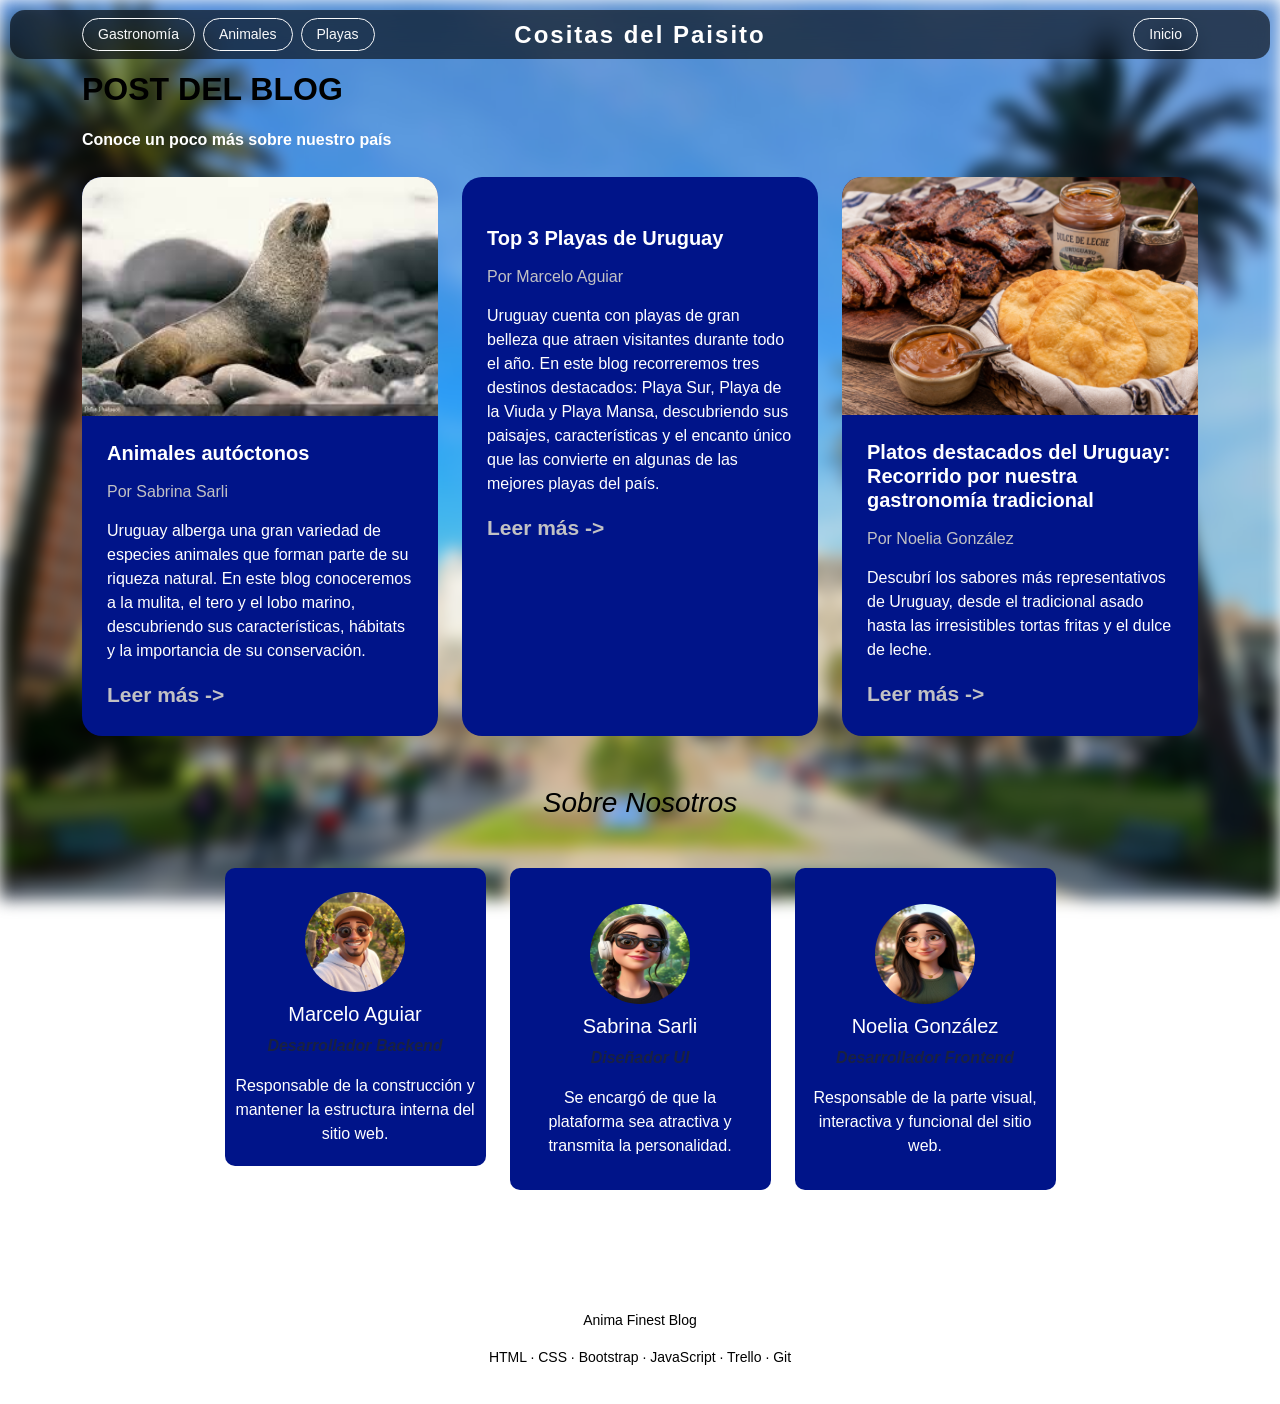
==== commit 6ba847ea: "Merge branch 'JuanMarcelo' of https://github.com/marceloaguiar-11/Cositas-de-Uruguay into JuanMarcel" ====
--- a/index.html
+++ b/index.html
@@ -19,40 +19,24 @@
 
 <div class="imagen-fondo"></div>
 
-
 <nav class="navbar navbar-expand-lg navbar-dark fixed-top custom-navbar">
   <div class="container position-relative">
-
-    
     <div class="d-flex gap-2">
       <a href="Noe.html" class="btn btn-outline-light btn-sm">Gastronomía</a>
       <a href="animales.html" class="btn btn-outline-light btn-sm">Animales</a>
       <a href="Marce.html" class="btn btn-outline-light btn-sm">Playas</a>
-      <a class="btn btn-outline-light btn-sm">Gastronomía</a>
-      <a class="btn btn-outline-light btn-sm">Animales</a>
-      <a class="btn btn-outline-light btn-sm">Playas</a>
     </div>
-
-    
-    <a class="navbar-brand titulo-centro">Cosas del Uruguay</a>
-
-  
+    <a class="navbar-brand titulo-centro">Cositas del Paisito</a>
     <div class="d-flex gap-4">
-      <a class="btn btn-light btn-sm">Nuestra Info</a>
-      <a href="index.html" class="btn btn-outline-light btn-sm">Ver Posts</a>
-      <a class="btn btn-outline-light btn-sm">Ver Posts</a>
+      <a href="index.html" class="btn btn-outline-light btn-sm">Inicio</a>
     </div>
-
   </div>
 </nav>
 
-
-
     <div class="container">
-    <h2 class="titulo-posts">Posts del blog</h2>
+    <h2 class="titulo-posts">POST DEL BLOG</h2>
     <p class="subtitulo-posts">Conoce un poco más sobre nuestro país</p>
         <div class="row">
-
             <div class="col">
                 <div class="blog">
                 <img src="imagenes/dospelosclaro.jpg" class="img-fluid img-post" alt="">
@@ -112,14 +96,14 @@
 </div>
 
         
-<div class="col-md-3">
-<div class="card p-3">
-<img src="/imagenes/sabrina.jpeg" alt="Sabri">
-<h5>Sabrina Sarli</h5>
-<p class="text-muted"><b><em>Diseñador UI</em></b></p>
-<p>Se encargó de que la plataforma sea atractiva y transmita la personalidad.</p>
-</div>
-</div>
+            <div class="col-md-3">
+                <div class="card p-3">
+                    <img src="/imagenes/sabrina.jpeg" alt="Sabri">
+                    <h5>Sabrina Sarli</h5>
+                    <p class="text-muted"><b><em>Diseñador UI</em></b></p>
+                    <p>Se encargó de que la plataforma sea atractiva y transmita la personalidad.</p>
+                </div>
+            </div>
 
 
 <div class="col-md-3">
--- a/styles.css
+++ b/styles.css
@@ -23,15 +23,15 @@
 .titulo-posts {
   padding-top: 10px;
 font-weight: bold;
-margin-bottom: 15px;
 }
 .subtitulo-posts{
-    color: white;
-    margin-bottom: 15px;
+color: white;
+font-weight: bold;
+padding-bottom: 10px;
 }
 .blog{
     color: white;
-    background-color:rgb(0, 0, 255);
+    background-color:rgb(0, 20, 137);
     border-radius: 20px;
     transition: 0.5s;
     overflow: hidden;
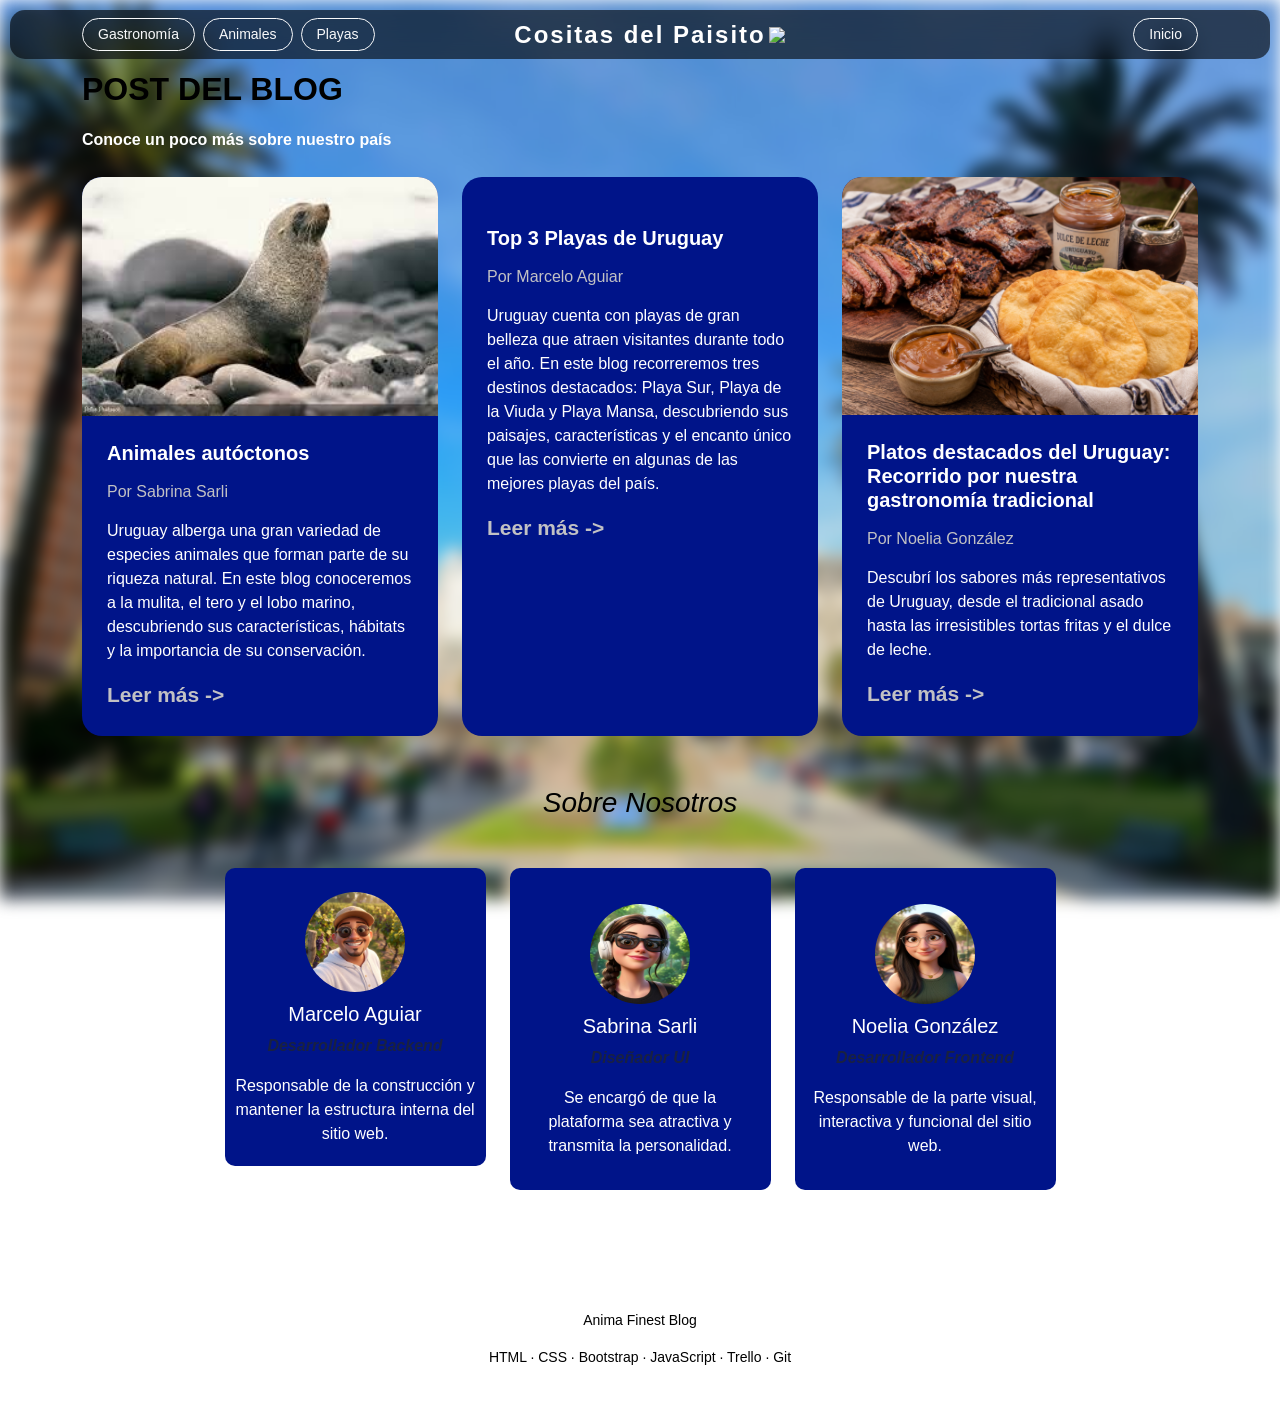
==== commit d9a03b3c: "Prueba final 1" ====
--- a/index.html
+++ b/index.html
@@ -26,7 +26,8 @@
       <a href="animales.html" class="btn btn-outline-light btn-sm">Animales</a>
       <a href="Marce.html" class="btn btn-outline-light btn-sm">Playas</a>
     </div>
-    <a class="navbar-brand titulo-centro">Cositas del Paisito</a>
+    <a class="navbar-brand titulo-centro">Cositas del Paisito </a>
+    <img src="imagenes/uruguay-.webp" class="bandera">
     <div class="d-flex gap-4">
       <a href="index.html" class="btn btn-outline-light btn-sm">Inicio</a>
     </div>
--- a/styles.css
+++ b/styles.css
@@ -105,6 +105,14 @@
   border-radius: 20px;
   padding: 5px 15px;
 }
+
+
+.bandera {
+  width: 40px;
+  height: auto;
+  margin-left: 70px;
+}
+
 .titulo-posts {
 margin-top: 60px;
 font-weight: bold;
